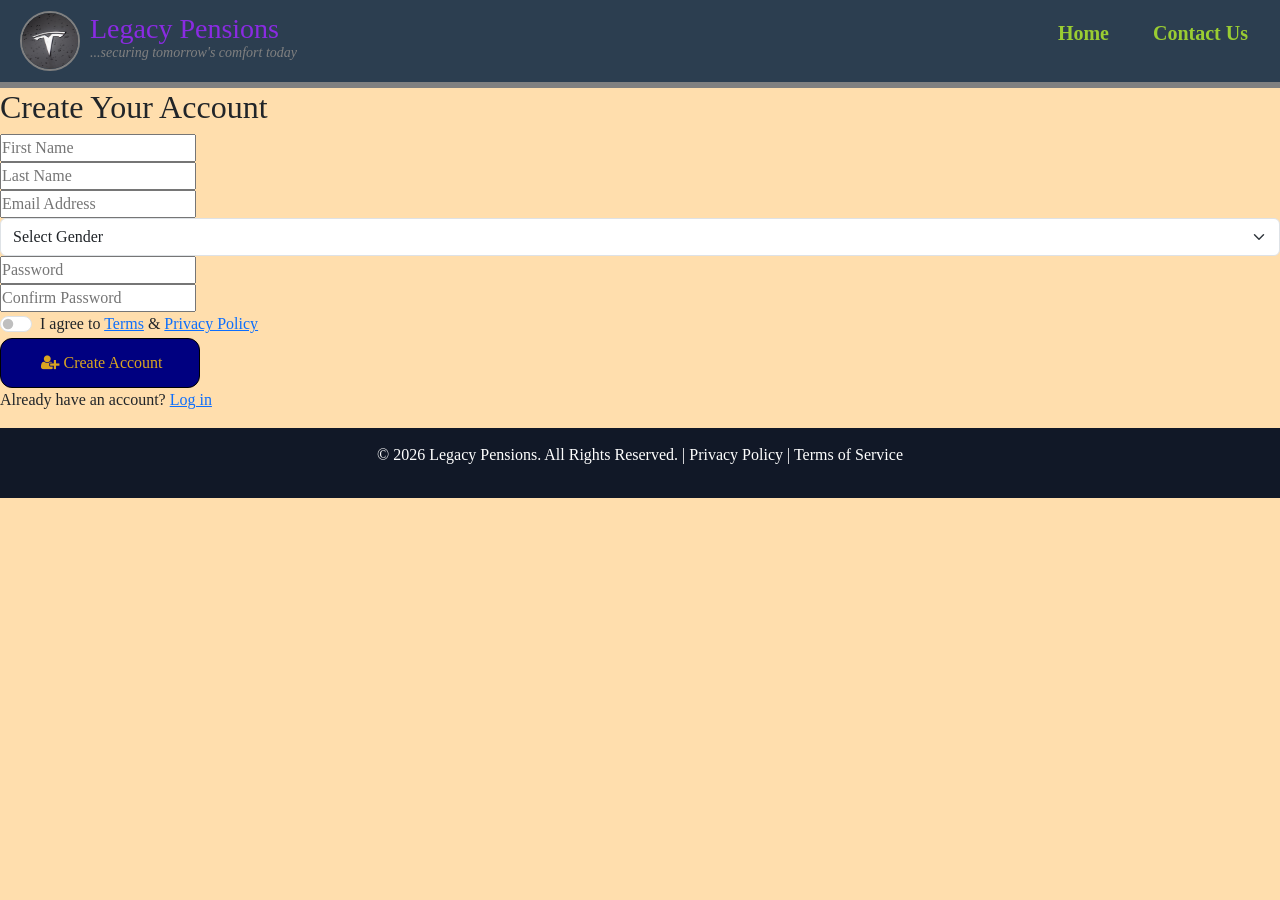
==== create.html @ 115a9e19 "Initial commit" ====
<!DOCTYPE html>
<html lang="en">
<head>
    <meta charset="UTF-8">
    <meta name="viewport" content="width=device-width, initial-scale=1.0">
    <title>Create Account | Legacy Pensions</title>
    <link rel="icon" href="images/favicon-32x32.png">
    <link rel="stylesheet" href="CSS/bootstrap.min.css">
    <link rel="stylesheet" href="CSS/home.css">
    <link rel="stylesheet" href="css/create.css">
    <link rel="stylesheet" href="CSS/font-awesome.min.css">
</head>
<body>
    <header class="header">
        <div class="brand">
            <img src="images/ioj.jpg" alt="logo" id="logo">
            <h2 id="heads">Legacy Pensions 
            <span class="tagline">...securing tomorrow's comfort today</span></h2>
        </div>

                <!-- Hamburger Toggle -->
            <input type="checkbox" id="menu-toggle">
            <label for="menu-toggle" class="hamburger">&#9776;</label>

        <nav class="navbar">
            <ul>
                <li>
                    <a href="home.html">Home</a>
                </li>
                <li>
                    <a href="#">Contact Us</a>
                </li>
            </ul>
        </nav>
    </header>

    <main class="register">
        
        <div class="signup-container">

            <!-- <div class="logo"><img src="images/ioj.jpg" alt="logo" style="height: 100px; width: 200px; border-radius: 50%;"></div> -->

            <h2>Create Your Account</h2>
            

            <form method="post" action="">

                <div class="input-group">
                    <input type="text" name="fname" placeholder="First Name" required>
                </div>

                <div class="input-group">
                    <input type="text" name="lname" placeholder="Last Name" required>
                </div>

                <div class="input-group">
                <input type="email" name="email" placeholder="Email Address" required>
                </div>

                <div class="input-group">
                    <select name="Gender" class="form-select">
                    <option selected>Select Gender</option>
                    <option value="male">Male</option>
                    <option value="Female">Female</option>
                    </select>
                </div>

                <div class="input-group">
                    <input type="password" name="password" placeholder="Password">
                </div>

                <div class="input-group">
                    <input type="password" name="password" placeholder="Confirm Password" required>
                </div>

                <div class="check form-check form-switch">
                    <input type="checkbox" class="form-check-input" required>
                    <label for="terms">
                        I agree to <a href="#">Terms</a> & <a href="#">Privacy Policy</a>
                    </label>
                </div>

                <button type="submit" class="btn"><i class="fa fa-user-plus mx-1"></i>Create Account</button>

            </form>

            <p class="login">
                Already have an account? <a href="login1.html">Log in</a>
            </p>
        </div>
    </main>

    <footer class="footer">
        <p>© 2026 Legacy Pensions. All Rights Reserved. | Privacy Policy | Terms of Service</p>
    </footer>

    
</body>
</html>
---- CSS/home.css ----
*{
    margin:0px;
    padding:0px;
    box-sizing:border-box;
    scroll-behavior: smooth;
}

body{
    background-color:navajowhite;
    font-family:Georgia, 'Times New Roman', Times, serif;
}


.header{
    width:100%;
    background-color:#2C3E50;
    padding:10px 20px;
    border-bottom:6px solid grey;
    display:flex;
    justify-content:space-between;
    align-items:center;
    position:relative;
    z-index:10;
}

/* Logo + Title Wrapper */
.brand{
    display:flex;
    align-items:center;
    gap:10px;
}

#logo{
    width:60px;
    height:60px;
    border:2px solid gray;
    border-radius:50%;
}

#heads{
    color:blueviolet;
    font-size:28px;
}

.tagline{
    display:block;
    font-size:14px;
    color:gray;
    font-style:italic;
}

.navbar ul{
    list-style:none;
    display:flex;
    gap:20px;
}

.navbar ul li a{
    text-decoration:none;
    color:yellowgreen;
    font-weight:bold;
    font-size: 20px;
    padding:8px 12px;
    border-radius:6px;
    transition:0.3s;
}

.navbar ul li a:hover{
    background-color:whitesmoke;
    color:navy;
}

.parent{
    /* background:url("../images/smile.jpg") no-repeat center center;
    background-size:cover; */
    width:100%;
    min-height:90vh;
    padding:40px 20px;
    text-align:center;
}

#demo{
    color:greenyellow;
    font-size:90px;
    margin-top:10px;
    text-shadow:2px 7px 8px rebeccapurple;
}

#para{
    width:50%;
    margin:20px auto;
    padding:30px;
    line-height: 1.6;
    background:rgba(0,0,0,0.5);
    color:black;
    border-radius:20px;
    font-size:25px;
    text-align:center;
}


.button-container{
    display:flex;
    justify-content:center;
    gap:15px;
    margin-top:20px;
    flex-wrap:wrap;
}

.btn{
    padding:12px 25px;
    min-width:200px;
    text-align:center;
    background-color:navy;
    color:goldenrod;
    border:1px solid black;
    border-radius:12px;
    text-decoration:none;
    font-size: 16px;
    transition: 0.3s ease;
}

#btnd{
    padding:12px 25px;
    min-width:200px;
    text-align:center;
    background-color:whitesmoke;
    color:navy;
    border:1px solid black;
    border-radius:12px;
    text-decoration:none;
    font-size: 16px;
    transition: 0.3s ease;
}

.btn:hover,
#btnd:hover{
    background-color:yellowgreen;
    color:navy;
    border:2px solid black;
    font-weight: bold;
}

.card-container{
    display:flex;
    flex-wrap:wrap;
    gap:25px;
    justify-content:center;
    padding:40px;
    background-color:#f5f7fa;
}

.card{
    width:280px;
    /* height: 600px; */
    background:blanchedalmond;
    border-radius:20px;
    box-shadow:0 4px 12px rgba(0,0,0,0.1);
    transition:0.3s ease;
    line-height: 1.5;
    /* margin-bottom: 10px; */
}

.card:hover{
    transform:translateY(-10px);
}

.card img{
  height: 250px; 
  width: 100%; 
  display: block;
  margin: 0 auto;
  object-fit: cover;
}

.card h2{
    font-size: 27px;
    color: #003366;
    font-weight: bold;
    text-align: center;
}

.card p{
    color: black; 
    padding: 20px; 
    text-align:left;
    font-size: 18px;
}

.learn-more{
    display: block;
    width: fit-content;
    margin: 0px auto;
    /* justify-content: center; */
    margin-top: 15px;
    padding: 8px 16px;
    background-color: navy;
    color: white;
    text-decoration: none;
    border-radius: 5px;
    font-size: 14px;
}

.learn-more:hover{
    background-color: navy;
    color: goldenrod;
}

.back-to-top {
    position: fixed;
    bottom: 40px;
    right: 40px;
    width: 50px;
    height: 50px;
    background-color: #2C3E50;
    color: white;
    border-radius: 50%;
    text-align: center;
    line-height: 50px;
    font-size: 20px;
    text-decoration: none;
    box-shadow: 0 5px 15px rgba(0,0,0,0.3);
    transition: 0.3s ease;
    z-index: 1000;
}

.back-to-top:hover {
    /* background-color: #34495E; */
    background-color: navajowhite;
    color: navy;
    transform: translateY(-5px);
}

.footer{
    width:100%;
    height: auto;
    padding: 15px;
    background-color:#111827;
    text-align:center;
    color:white;
    /* float: left; */
}

/* Hide checkbox */
#menu-toggle{
    display:none;
}

/* Hamburger icon */
.hamburger{
    display:none;
    font-size:28px;
    color:white;
    cursor:pointer;
}





/* ================= RESPONSIVE ================= */

@media screen and (max-width:800px){

    .navbar{
        position:absolute;
        top:100%;
        left:0px;
        width:100%;
        background:#2C3E50;
        display:none;
    }

    .navbar ul{
        flex-direction:column;
        text-align:center;
        padding:20px 0px;
    }

    .navbar ul li{
        margin:10px 0px;
    }

    /* Show hamburger */
    .hamburger{
        display:block;
    }

    /* Show menu when checked */
    #menu-toggle:checked ~ .navbar{
        display:block;
    }

    /* Adjust hero text */
    #demo{
        font-size:40px;
        margin-top:60px;
    }

    #para{
        width:90%;
        font-size:18px;
    }

   /* Improve brand stacking on mobile */
    .brand{
        flex-direction:column;
        align-items:center;
        text-align:center;
        gap:5px;
    }

    #logo{
        width:50px;
        height:50px;
    }

    #heads{
        font-size:20px;
    }

    .tagline{
        font-size:12px;
    }

    .header{
    flex-direction:column;
    align-items:center;
    gap:10px;
    padding:15px 10px;
    }

    .hamburger{
    position:absolute;
    right:20px;
    top:20px;
    }
}
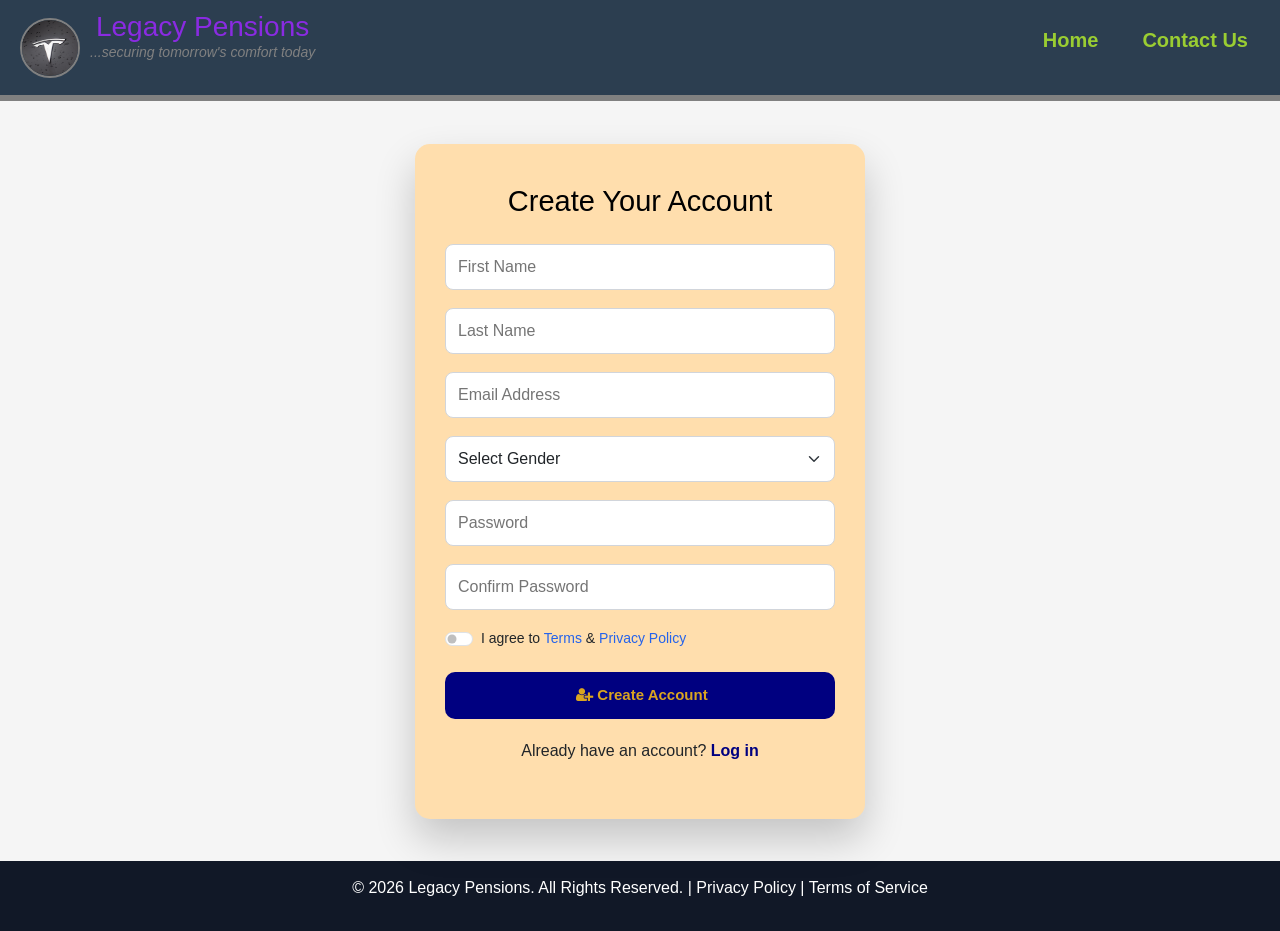
==== commit eb52fa85: "updated the css for create account" ====
--- a/create.html
+++ b/create.html
@@ -7,7 +7,7 @@
     <link rel="icon" href="images/favicon-32x32.png">
     <link rel="stylesheet" href="CSS/bootstrap.min.css">
     <link rel="stylesheet" href="CSS/home.css">
-    <link rel="stylesheet" href="css/create.css">
+    <link rel="stylesheet" href="CSS/create.css">
     <link rel="stylesheet" href="CSS/font-awesome.min.css">
 </head>
 <body>
@@ -25,7 +25,7 @@
         <nav class="navbar">
             <ul>
                 <li>
-                    <a href="home.html">Home</a>
+                    <a href="index.html">Home</a>
                 </li>
                 <li>
                     <a href="#">Contact Us</a>
--- a/CSS/create.css
+++ b/CSS/create.css
@@ -0,0 +1,195 @@
+*{
+    margin:0px;
+    padding:0px;
+    box-sizing:border-box;
+    font-family:Arial, sans-serif;
+}
+
+body{
+    background-color:whitesmoke;
+    min-height:100vh;
+}
+
+.register{
+    /* width: 100%;
+    display:flex;
+    flex: 1;
+    justify-content:center;
+    align-items:center;
+    padding:40px 20px; */
+
+
+    width:100%;
+    min-height:calc(100vh - 140px); /* adjusts for header + footer */
+    display:flex;
+    justify-content:center;
+    align-items:center;
+    padding:40px 20px;
+
+
+
+
+}
+
+.signup-container{
+    background:navajowhite;
+    width:95%;
+    max-width:400px;
+    padding:40px 30px;
+    border-radius:15px;
+    box-shadow:0 20px 40px rgba(0,0,0,0.2);
+}
+
+.logo{
+    text-align:center;
+    font-weight:bold;
+    font-size:20px;
+    margin-bottom:20px;
+}
+
+h2{
+    text-align:center;
+    margin-bottom:25px;
+    color:black;
+    font-size: 29px;
+}
+
+.input-group{
+    margin-bottom:18px;
+}
+
+.input-group input, 
+.input-group select{
+    width:100%;
+    padding:10px 12px;
+    border:1px solid #d1d5db;
+    border-radius:8px;
+    transition:0.3s;
+}
+
+.input-group input:focus,
+.input-group select:focus{
+    outline:none;
+    border-color:#2563eb;
+    box-shadow:0 0 0 3px rgba(37,99,235,0.15);
+}
+
+.check{
+    display:flex;
+    align-items:flex-start; 
+    gap:8px; 
+    font-size:14px;
+    margin-bottom:20px;
+}
+
+.check a{
+    color:#2563eb;
+    text-decoration:none;
+}
+
+.btn{
+    width:100%;
+    padding:12px 20px;
+    border:none;
+    border-radius:10px;
+    background:navy;
+    color:goldenrod;
+    font-size:15px;
+    font-weight:bold;
+    cursor:pointer;
+    transition:0.3s;
+}
+
+/* .btn:hover{
+    background:#2563eb;
+    padding: 15px 12px;
+} */
+
+.login{
+    text-align:center;
+    margin-top:20px;
+    font-size:16px;
+}
+
+.login a{
+    color:navy;
+    text-decoration:none;
+    font-weight:bold;
+}
+
+
+
+/* Small phones (up to 360px) */
+@media (max-width: 360px) {
+
+    .signup-container {
+        padding: 25px 15px;
+        border-radius: 10px;
+    }
+
+    h2 {
+        font-size: 18px;
+    }
+
+    .logo {
+        font-size: 16px;
+    }
+
+    .btn {
+        font-size: 13px;
+        padding: 9px;
+    }
+
+    .login {
+        font-size: 13px;
+    }
+}
+
+
+/* Mobile devices (361px – 480px) */
+@media (min-width: 361px) and (max-width: 480px) {
+
+    .signup-container {
+        padding: 30px 20px;
+        border-radius: 12px;
+    }
+
+    h2 {
+        font-size: 20px;
+    }
+
+    .logo {
+        font-size: 18px;
+    }
+
+    .btn {
+        font-size: 14px;
+        padding: 10px;
+    }
+
+    .login {
+        font-size: 14px;
+    }
+}
+
+
+/* Tablets (481px – 768px) */
+@media (min-width: 481px) and (max-width: 768px) {
+    .signup-container {
+        max-width: 500px;
+        padding: 45px 35px;
+    }
+
+    h2 {
+        font-size: 22px;
+    }
+}
+
+
+/* Laptops & Desktops (769px and above) */
+@media (min-width: 769px) {
+
+    .signup-container {
+        max-width: 450px;
+    }
+}
